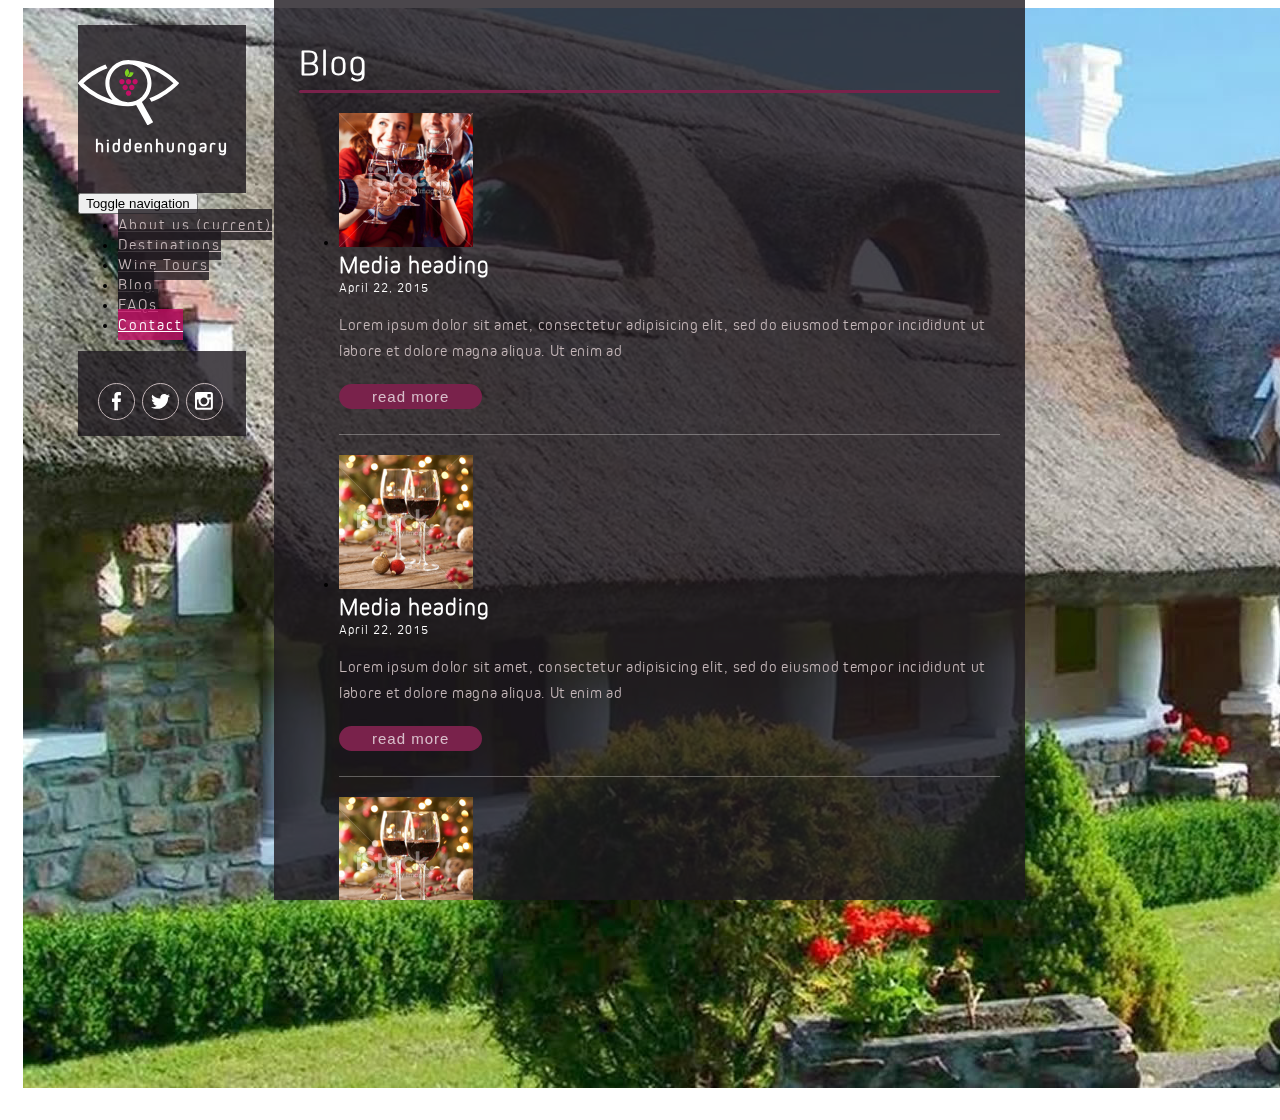
==== blog-list.html @ 926f5aaf "new colors, many sub page is developed" ====
<!doctype html>
<html>
<head>
<meta charset="UTF-8">
<meta http-equiv="X-UA-Compatible" content="IE=edge">
<meta name="viewport" content="width=device-width, initial-scale=1">
<title>hidden hungary</title>
<link rel="stylesheet" href="owl-carousel/owl.carousel.css">
<link rel="stylesheet" href="owl-carousel/owl.theme.css">
<link href="css/bootstrap.min.css" rel="stylesheet">
<link href="css/jquery.jscrollpane.css" rel="stylesheet">
<link rel="stylesheet" href="css/style.css">
</head>
<!-- styles needed by jScrollPane -->
<link type="text/css" href="css/jquery.jscrollpane.css" rel="stylesheet" media="all" />

<!-- the mousewheel plugin - optional to provide mousewheel support -->
<script src="https://ajax.googleapis.com/ajax/libs/jquery/1.9.1/jquery.min.js"></script>
<script type="text/javascript" src="js/jquery.mousewheel.js"></script>
<script type="text/javascript" src="js/mwheelIntent.js"></script>
<!-- the jScrollPane script -->
<script type="text/javascript" src="js/jquery.jscrollpane.min.js"></script>
<!--		<script type="text/javascript" id="sourcecode">
			$(function()
			{
				$('.contentRight').jScrollPane();
			});
		</script>
--><header>        
    <div class="brand-BG">
        <div class="brand-wrapper">
            <img src="images/hidden-hungary-brand-header.svg" alt="" class="center-block">
            <h1>hidden<span class="logoColor">hungary</span></h1>
        </div>
    </div>
    <nav class="navbar navbar-default">
        <!-- Brand and toggle get grouped for better mobile display -->
        <div class="navbar-header">
          <button type="button" class="navbar-toggle collapsed" data-toggle="collapse" data-target="#bs-example-navbar-collapse-1">
            <span class="sr-only">Toggle navigation</span>
            <span class="icon-bar"></span>
            <span class="icon-bar"></span>
            <span class="icon-bar"></span>
          </button>
        </div>
        <!-- Collect the nav links, forms, and other content for toggling -->
        <div class="collapse navbar-collapse" id="bs-example-navbar-collapse-1">
          <ul class="nav navbar-nav">
            <li><a href="#">About us <span class="sr-only">(current)</span></a></li>
            <li><a href="#">Destinations</a></li>
            <li><a href="#">Wine Tours</a></li>
            <li><a href="#">Blog</a></li>
            <li><a href="#">FAQs</a></li>
            <li class="active"><a href="#">Contact</a></li>
          </ul>
        </div><!-- /.navbar-collapse -->
    </nav><!--nav--> 
    <footer class="hidden-xs hidden-sm">
    	<div class="social">
          <ul class="soc">
            <li class="facebook"><a href="#">facebook</a></li>
            <li class="twitter"><a href="#">twitter</a></li>
            <li class="instagram"><a href="#">instagram</a></li>
          </ul>
		  </div> 
    </footer> <!--header footer--> 
</header><!--header-->
<main>
<div id="carousel-example-generic" class="carousel fade" data-ride="carousel">
  <!-- Wrapper for slides -->
  <div class="carousel-inner fullheight subpages" role="listbox">
    <div class="item active">
      <img src="images/hiddenHungary-slide-01.jpg" alt="...">
    </div>
    <div class="item">
      <img src="images/hiddenHungary-slide-02.jpg" alt="...">
    </div>
  </div>
  <!-- Controls -->
  <a class="left carousel-control" href="#carousel-example-generic" role="button" data-slide="prev">
    <span class="glyphicon glyphicon-chevron-left" aria-hidden="true"></span>
    <span class="sr-only">Previous</span>
  </a>
  <a class="right carousel-control" href="#carousel-example-generic" role="button" data-slide="next">
    <span class="glyphicon glyphicon-chevron-right" aria-hidden="true"></span>
    <span class="sr-only">Next</span>
  </a>
</div><!--carousel-->
    <div class="container contentRight blog">
        <div class="row paddingContent">
          <h1 class="sectionTitleBig">
          	<span>
            Blog
            </span>
          </h1>
          <div class="row">
          <div class="col-md-9">
            <ul class="media-list">
              <li class="media">
                <div class="media-left media-middle">
                  <a href="#">
                    <img class="media-object img-circle" src="images/hidden-hungary-blog-temp-02.jpg" width="134" alt="...">
                  </a>
                </div>
                <div class="media-body">
                  <h4 class="media-heading">Media heading</h4>
                  <small class="small">April 22, 2015</small>
                  <p>Lorem ipsum dolor sit amet, consectetur adipisicing elit, sed do eiusmod tempor incididunt ut labore et dolore magna aliqua. Ut enim ad
                  </p>
                  <button class="btn btn-default submit">read more</button>
                </div>
              </li>
            </ul> <!--row blog list item-->
            <ul class="media-list">
              <li class="media">
                <div class="media-left media-middle">
                  <a href="#">
                    <img class="media-object img-circle" src="images/hidden-hungary-blog-temp-01.jpg" width="134" alt="...">
                  </a>
                </div>
                <div class="media-body">
                  <h4 class="media-heading">Media heading</h4>
                  <small class="small">April 22, 2015</small>
                  <p>Lorem ipsum dolor sit amet, consectetur adipisicing elit, sed do eiusmod tempor incididunt ut labore et dolore magna aliqua. Ut enim ad
                  </p>
                  <button class="btn btn-default submit">read more</button>
                </div>
              </li>
            </ul> <!--row blog list item-->
            <ul class="media-list">
              <li class="media">
                <div class="media-left media-middle">
                  <a href="#">
                    <img class="media-object img-circle" src="images/hidden-hungary-blog-temp-01.jpg" width="134" alt="...">
                  </a>
                </div>
                <div class="media-body">
                  <h4 class="media-heading">Media heading</h4>
                  <small class="small">April 22, 2015</small>
                  <p>Lorem ipsum dolor sit amet, consectetur adipisicing elit, sed do eiusmod tempor incididunt ut labore et dolore magna aliqua. Ut enim ad
                  </p>
                  <button class="btn btn-default submit">read more</button>
                </div>
              </li>
            </ul> <!--row blog list item-->
            <ul class="media-list">
              <li class="media">
                <div class="media-left media-middle">
                  <a href="#">
                    <img class="media-object img-circle" src="images/hidden-hungary-blog-temp-01.jpg" width="134" alt="...">
                  </a>
                </div>
                <div class="media-body">
                  <h4 class="media-heading">Media heading</h4>
                  <small class="small">April 22, 2015</small>
                  <p>Lorem ipsum dolor sit amet, consectetur adipisicing elit, sed do eiusmod tempor incididunt ut labore et dolore magna aliqua. Ut enim ad
                  </p>
                  <button class="btn btn-default submit">read more</button>
                </div>
              </li>
            </ul> <!--row blog list item-->
            
          </div>
          <div class="col-md-3">
          	safdfadsfadsfasdfasd asdfadsf asdfasdfasd 
          </div>
          </div> 
		</div><!--row blog-->
    </div><!--container-->
</main><!--main-->
<footer>
</footer><!--footer-->
<script src="js/respond.js"></script>
<script src="js/bootstrap.min.js"></script>
<script src="js/script.js"></script>
<script src="owl-carousel/owl.carousel.js"></script>
<body>
    <script src="http://localhost:35729/livereload.js"></script>
</body>
</html>
---- css/style.css ----
@font-face{font-family:'Kiro-regular';src:url("../fonts/Kiro Regular.eot");src:url("../fonts/Kiro Regular.eot?#iefix") format("embedded-opentype"),url("../fonts/Kiro Regular.woff") format("woff"),url("../fonts/Kiro Regular.ttf") format("truetype"),url("../fonts/Kiro Regular.svg#17e824ac9f85e6c588af66cdd2c1659e") format("svg");font-style:normal;font-weight:400}@font-face{font-family:'Kiro-light';src:url("../fonts/Kiro Light.eot");src:url("../fonts/Kiro Light.eot?#iefix") format("embedded-opentype"),url("../fonts/Kiro Light.woff") format("woff"),url("../fonts/Kiro Light.ttf") format("truetype"),url("../fonts/Kiro Light.svg#f45cf22c23afcfd953e21db995b44b1f") format("svg");font-style:normal;font-weight:200}@font-face{font-family:'Kiro-extra-light';src:url("../fonts/Kiro Extra Light.eot");src:url("../fonts/Kiro Extra Light.eot?#iefix") format("embedded-opentype"),url("../fonts/Kiro Extra Light.woff") format("woff"),url("../fonts/Kiro Extra Light.ttf") format("truetype"),url("../fonts/Kiro Extra Light.svg#faa0605734111f51d6bdab532167c6dd") format("svg");font-style:normal;font-weight:200}body{font-family:Kiro-light}.test{background:#79224B}::-moz-selection{background:#79224B;color:#C5B7B9}::selection{background:#79224B;color:#C5B7B9}.glyphicon{top:3px;margin-right:5px;color:#fff;opacity:1 !important}.openingBlog,.openingPlace{margin-top:65px}.openingBlog h2,.openingBlog .small,.openingBlog p{text-align:center}.openingBlog h2{font-size:20px;color:#C51066;margin-bottom:3px}.openingBlog .small{margin-bottom:10px;display:block;color:#A8A8A8;font-size:1em}.openingBlog P{color:#4A4A4A;margin-bottom:25px}.btn{border-radius:32px;font-size:15px;padding:4px 33px}.btn-default{color:#C51066;border-color:#D8D8D8}.iconOpening{background-color:#79224B;height:42px;border-radius:32px}.marginBottom{margin-bottom:65px}.marginBottomSmall{margin-bottom:30px}.owlePadding{padding-left:0px;padding-right:0px}.item{padding-left:15px;padding-right:15px}.openingPlace h3{text-align:center;color:#C51066;font-size:24px;margin-top:0;margin-bottom:20px;letter-spacing:2px}.openingPlace h5{font-size:18px;text-align:center;color:#A8A8A8;margin-top:20px;margin-bottom:5px}.openingPlace .item a{text-decoration:none}.openingPlace .item h5:hover{text-decoration:none;color:#C51066}.section-title{height:1px;background:none repeat scroll 0% 0% #A8A8A8}.section-title span{background:none repeat scroll 0% 0% #FFF;padding:0px 15px;top:-13px;position:relative}.owl-theme .owl-controls{margin-top:0}#carousel-example-generic .item{background-size:cover;background-repeat:no-repeat;background-position:center center;width:100%;height:100%}.carousel.fade{opacity:1}.carousel.fade .item{transition:opacity ease-out .7s;left:0;opacity:0;top:0;position:absolute;width:100%;display:block}.carousel.fade .item:first-child{top:auto;opacity:0;position:relative}.carousel.fade .item.active{opacity:1}.carousel-control{opacity:0}.carousel-control.right,.carousel-control.left{background-image:none}header{position:fixed;top:25px;left:78px;z-index:100;width:168px}header .brand-BG{height:168px;width:168px;display:table;background:rgba(29,24,30,0.8)}header .brand-wrapper{display:table-cell;vertical-align:middle}header h1{font-size:1.143em;padding:0px;margin:0px;text-align:center;color:#fff;letter-spacing:2px}header .logoColor{color:#fff}header img{margin-bottom:5px}header footer{display:table;height:85px;background:rgba(29,24,30,0.8);width:168px}header .social{display:table-cell;vertical-align:middle;text-align:center !important}.navbar{border-radius:0;border:none;margin-bottom:1px}.navbar-default{background-color:transparent;border:none}.navbar-nav>li{float:none;margin-bottom:1px}.navbar-collapse{padding-right:0;padding-left:0}.navbar-nav{width:168px;margin-top:2px}.navbar-default .navbar-nav>li>a{color:#C5B7B9;text-align:center;background:rgba(29,24,30,0.8);font-size:16px;letter-spacing:2px;padding-top:8px;padding-bottom:7px}.navbar-default .navbar-nav>li>a:hover{color:#FFF;background:rgba(29,24,30,0.8)}.navbar-default .navbar-nav>.active>a,.navbar-default .navbar-nav>.active>a:focus,.navbar-default .navbar-nav>.active>a:hover{color:#FFF;background:rgba(197,16,102,0.8)}footer .soc{padding-left:0px;list-style:outside none none;text-align:center;margin-bottom:0}footer ul li{display:inline-block;border-radius:32px;border:1px solid #C5B7B9;width:35px;height:35px;padding:0px;margin:0px;margin-right:4px;text-indent:-3000px}footer ul li.facebook{background-image:url(../images/hidden-hungary-social-facebook-header.svg);background-repeat:no-repeat}footer ul li.twitter{background-image:url(../images/hidden-hungary-social-twitter-header.svg);background-repeat:no-repeat}footer ul li.instagram{background-image:url(../images/hidden-hungary-social-instagram-header.svg);background-repeat:no-repeat}footer ul li a{padding:0;width:35px;height:35px;display:block}footer ul li:hover{opacity:1}footer ul li.facebook:hover{background-image:url(../images/hidden-hungary-social-facebook-headerOver.svg);background-repeat:no-repeat;border:1px solid #fff}footer ul li.twitter:hover{background-image:url(../images/hidden-hungary-social-twitter-headerOver.svg);background-repeat:no-repeat;border:1px solid #fff}footer ul li.instagram:hover{background-image:url(../images/hidden-hungary-social-instagram-headerOver.svg);background-repeat:no-repeat;border:1px solid #fff}.form-control{height:43px;padding:6px 12px;font-size:14px;line-height:1.42857;color:#555;background-color:#C5B7B9;border-radius:0px;border-color:#C5B7B9;box-shadow:0px 1px 1px transparent inset;transition:border-color 0.15s ease-in-out 0s, box-shadow 0.15s ease-in-out 0s}.form-control:focus{border-color:#C51066;outline:0px none;box-shadow:0px 1px 1px rgba(0,0,0,0.075) inset,0px 0px 8px rgba(197,16,102,0.6)}label{color:#fff;letter-spacing:1px;font-weight:normal}.submit{margin-top:30px;margin-bottom:10px;border:none;-moz-transition:all .2s ease-in;-o-transition:all .2s ease-in;-webkit-transition:all .2s ease-in;transition:all .2s ease-in;background:#79224B;color:#fff;letter-spacing:1px}.submit:hover{background:#C51066;color:#fff}.contentRight{overflow:auto;overflow-x:hidden;top:0px;left:274px;position:fixed;width:458px;height:100%;background:rgba(29,24,30,0.8);z-index:2000}.contentRight p{font-size:16px;color:#C5B7B9;letter-spacing:.7px;margin-bottom:20px;line-height:160%}.contentRight h1{font-size:36px;padding:0px;margin:0px;color:#fff;letter-spacing:2px;font-family:Kiro-extra-light, sans-serif;margin-bottom:20px}.contentRight .sectionTitleBig{height:3px;background:none repeat scroll 0% 0% #79224B;border-radius:32px;margin-top:65px}.contentRight .sectionTitleBig span{top:-47px;position:relative}.contentRight .tableHeader{display:table;margin-bottom:10px;margin-top:20px}.contentRight .tableCell{display:table-cell;vertical-align:middle}.contentRight h2{font-size:24px;padding:0px;margin:0px;color:#fff;letter-spacing:1px;font-family:Kiro-extra-light, sans-serif;margin-right:10px;display:block}.contentRight .tableCell.line{width:100%}.contentRight .tableCell.line span{height:1px;background:none repeat scroll 0% 0% #fff;display:block}.contentRight .tourList{padding:0px;margin:0px;list-style:none}.contentRight .tourList li{background:none repeat scroll 0% 0% #C51066;margin-bottom:1px;font-size:16px;color:#fff;padding:4px 10px;letter-spacing:1px}.contentRight .tourList li span{opacity:.5}.contentRight .tourDates{width:110px}.contentRight .tourIncluded{width:185px}.contentRight .tourNotIncluded{width:225px}.contentRight .tourFeatures p{margin:0}.paddingContent{padding:25px}.blog{width:751px}.blog .media-heading{font-size:24px;padding:0px;margin:0px;color:#fff;letter-spacing:1px;font-family:Kiro-extra-light, sans-serif;margin-right:10px;display:block}.blog .media-left{padding-right:25px}.blog .media{border-bottom:1px solid rgba(255,255,255,0.3);padding-bottom:25px;margin-bottom:20px}.blog .submit{margin-top:0;margin-bottom:0;color:rgba(255,255,255,0.7)}.blog .submit:hover{color:#fff}.blog .small{color:#fff;letter-spacing:1px;font-size:13px;margin-bottom:15px;display:block}::-webkit-scrollbar{width:5px}::-webkit-scrollbar-track{background-color:black}::-webkit-scrollbar-thumb{background-color:#C51066;radius-corner:32px}::-webkit-scrollbar-button{background-color:black}::-webkit-scrollbar-corner{background-color:black}@media (max-width: 991px){header{position:fixed;top:0px;left:0px;width:100%;background:rgba(29,24,30,0.8)}header .brand-BG{height:50px;width:100%;float:left;background:none}header img{width:76px;height:49px;padding:7px 5px 3px 5px;position:absolute;top:2px}header h1{vertical-align:middle;font-size:20px;padding-top:7px}.navbar-nav{width:100%;height:100%;background-color:transparent;border-radius:none;box-shadow:none;padding:0;margin:0px}.navbar-nav>li>a{padding-left:15px !important;border-radius:15px;background-clip:padding-box}.navbar-nav>li{border-bottom:none;margin-bottom:1px}.navbar-nav>li>a:hover,.navbar-nav>li>a:focus{color:#FFF !important;background-clip:padding-box;border-radius:0px}.navbar-default .navbar-nav>.active>a,.navbar-default .navbar-nav>.active>a:hover,.navbar-default .navbar-nav>.active>a:focus{color:#FFF !important;border-radius:15px;background-clip:padding-box;background:none}.navbar-default .navbar-nav>li>a:hover{color:#FFF;background:transparent}.navbar-header{float:none}.navbar-left,.navbar-right{float:none !important}.navbar-collapse{border-top:1px solid transparent;box-shadow:inset 0 1px 0 rgba(255,255,255,0.1);padding-right:0;padding-left:0}.navbar-fixed-top{top:0;border-width:0 0 1px}.navbar-collapse.collapse{display:none !important}.navbar-nav{float:none !important;padding:0 !important}.navbar-nav>li{float:none}.navbar-nav>li>a{padding-top:10px;padding-bottom:10px;border-radius:0px}.collapse.in{display:block !important}.navbar-toggle{border:1px solid #FFF;margin-top:-39px;margin-right:5px;border-radius:6px;margin-bottom:0px;display:block}.opening h1{text-align:center}.navbar-default .navbar-toggle .icon-bar{background-color:#FFF}.firstpage.navbar-default{margin-top:0}.firstpage.navbar{margin-bottom:0}.navbar-default{margin-top:7px}.contentRight{position:absolute;z-index:99;margin:110px 15px 15px;left:0px;width:auto;height:auto}.blog{width:95%}.carousel-inner.subpages{position:fixed}}@media (max-width: 440px){.blog .media-left{width:100%;display:block;padding-right:0px}.media-list{text-align:center}.media-list img{margin:0 auto}}
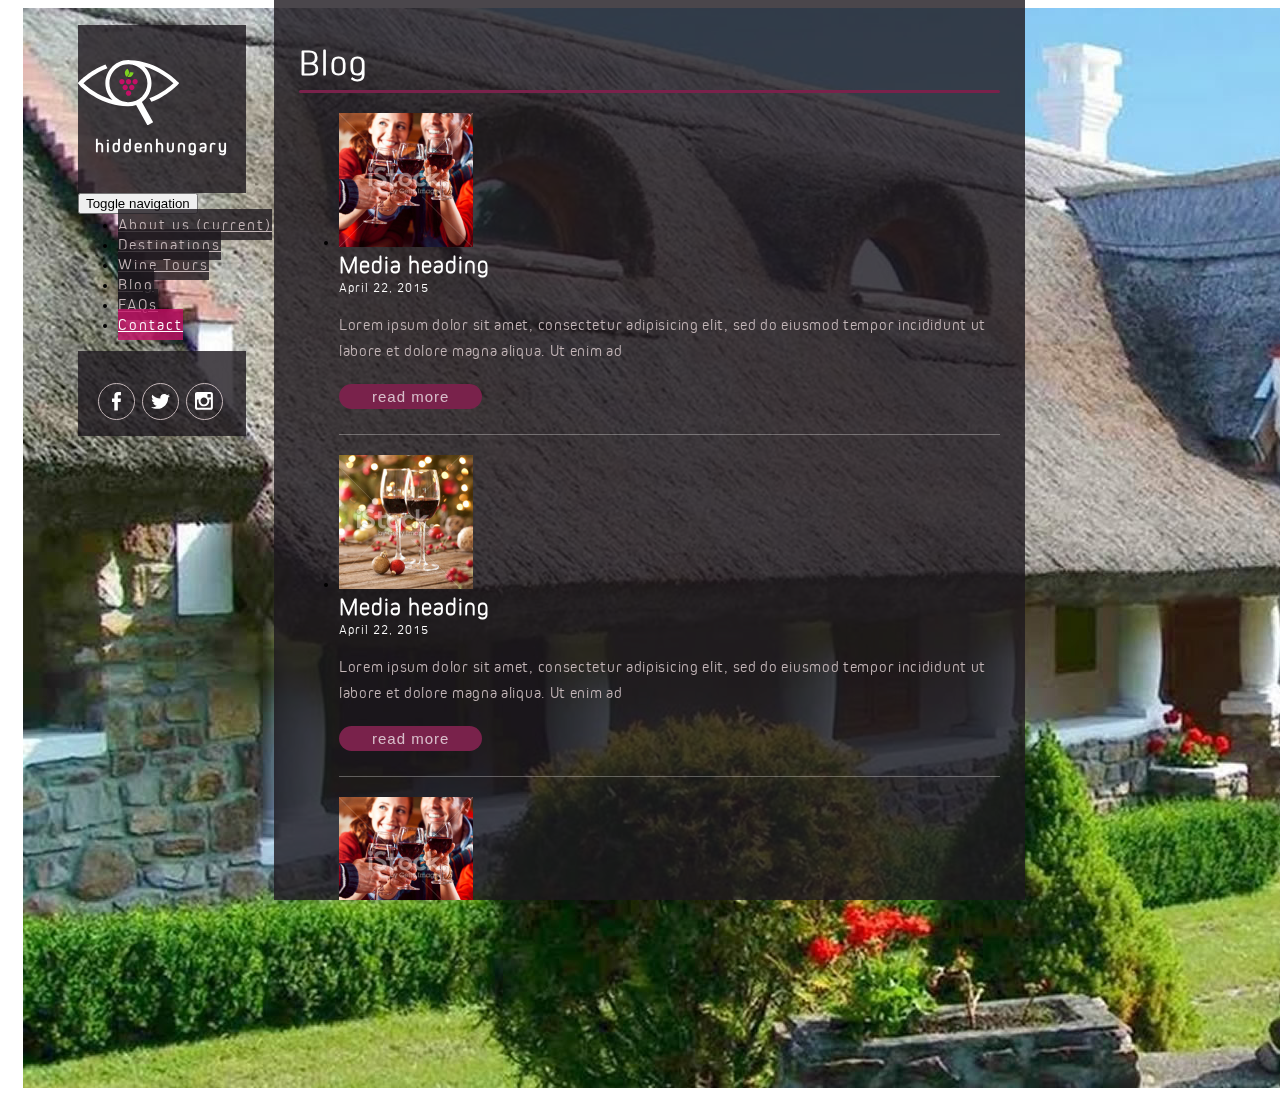
==== commit b691aed0: "small change" ====
--- a/blog-list.html
+++ b/blog-list.html
@@ -131,7 +131,7 @@
               <li class="media">
                 <div class="media-left media-middle">
                   <a href="#">
-                    <img class="media-object img-circle" src="images/hidden-hungary-blog-temp-01.jpg" width="134" alt="...">
+                    <img class="media-object img-circle" src="images/hidden-hungary-blog-temp-02.jpg" width="134" alt="...">
                   </a>
                 </div>
                 <div class="media-body">
